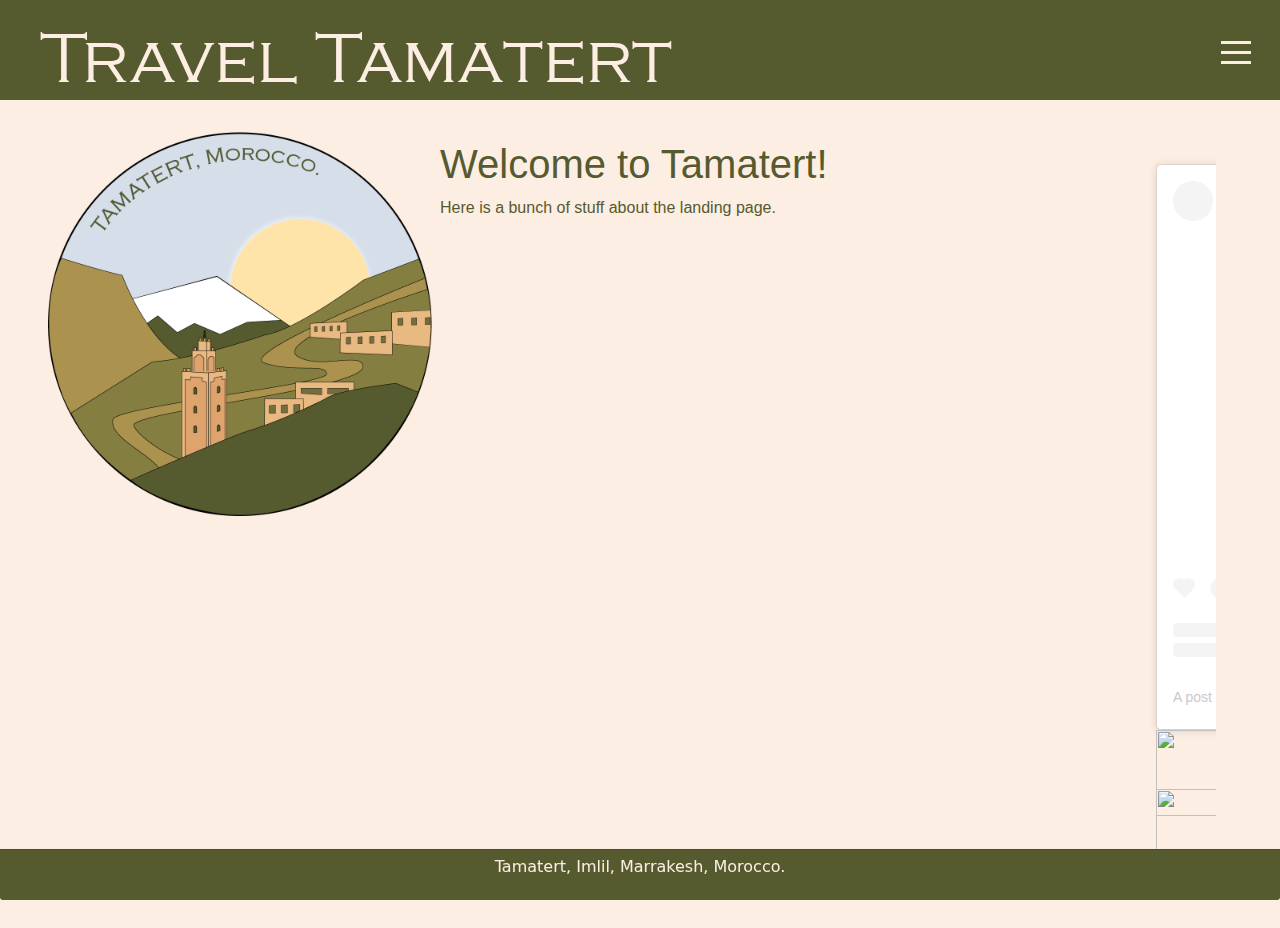
==== about.html @ f1020bda "Created outline of site" ====
<!doctype html>

<html lang="en">
    <head>
      <meta charset="utf-8">
      <meta name="viewport" content="width=device-width, initial-scale=1, shrink-to-fit=no">
      <meta name="description" content="Rural Tourism : Rabat, Morocco : D22">
      <meta name="author" content="Gabrielle Acquista">
      <title>Travel Tamatert</title>

      <link rel="stylesheet" href="bootstrap-5.1.3-dist/css/bootstrap.min.css"/>
      <script src="https://code.jquery.com/jquery-3.1.0.min.js"></script>
      <script src="bootstrap-5.1.3-dist/js/bootstrap.min.js"></script>
      <link href="css/style.css" rel="stylesheet">
      <link href="css/about.css" rel="stylesheet">
      <link href="css/sidebar.css" rel="stylesheet">

    </head>
    <main>
      <div id="mainwrapper">
        <nav id="rightmenu" class="navbar-brand">
          <div class="innertube">
            <h3>MENU</h3>
            <ul>
              <li><a class="side-bar-link" href="index.html">Home</a></li>
              <li><a class="side-bar-link" href="auberges.html">The Auberges</a> </li>
              <li><a class="side-bar-link" href="about.html">About Tamatert</a></li>
              <li><a class="side-bar-link" href="location.html">Location</a></li>
            </ul>
          </div>
        </nav>
        <header id="header">
          <div class="innertube">
            <div class="nav">
              <h1>Travel Tamatert</h1>
              <button class="navbar-toggler first-button" type="button" aria-label="Toggle navigation">
                <div class="animated-icon1"><span></span><span></span><span></span></div>
              </button>                
              </div>
            </div>
          </div>
        </header>

        <div id="contentwrapper">
          <div id="content">
            <div class="innertube main-logo-section">
                <div class="logo-image">
                  <img src="imgs/3-4.png" alt="Tamatert, Morocco. Logo">
                </div>
                <div class="side-logo">
                  <h1 id="side-logo-header">Welcome to Tamatert!</h1>
                  <p> Here is a bunch of stuff about the landing page.</p>
                </div>
            </div>

            <div class="innertube">
                <div id="content">
                  <div class="gallery">
                    <div class="gallery-item" tabindex="0">
                      <blockquote class="instagram-media" data-instgrm-permalink="https://www.instagram.com/p/CGAbSX7p2eL/?utm_source=ig_embed&amp;utm_campaign=loading" data-instgrm-version="14" style=" background:#FFF; border:0; border-radius:3px; box-shadow:0 0 1px 0 rgba(0,0,0,0.5),0 1px 10px 0 rgba(0,0,0,0.15); margin: 1px; max-width:540px; min-width:326px; padding:0; width:99.375%; width:-webkit-calc(100% - 2px); width:calc(100% - 2px);"><div style="padding:16px;"> 
                        <a href="https://www.instagram.com/p/CGAbSX7p2eL/?utm_source=ig_embed&amp;utm_campaign=loading" style=" background:#FFFFFF; line-height:0; padding:0 0; text-align:center; text-decoration:none; width:100%;" target="_blank"> <div style=" display: flex; flex-direction: row; align-items: center;"> 
                          <div style="background-color: #F4F4F4; border-radius: 50%; flex-grow: 0; height: 40px; margin-right: 14px; width: 40px;">
                          </div> 
                          <div style="display: flex; flex-direction: column; flex-grow: 1; justify-content: center;"> 
                            <div style=" background-color: #F4F4F4; border-radius: 4px; flex-grow: 0; height: 14px; margin-bottom: 6px; width: 100px;"></div> 
                            <div style=" background-color: #F4F4F4; border-radius: 4px; flex-grow: 0; height: 14px; width: 60px;"></div></div></div><div style="padding: 19% 0;"></div> 
                            <div style="display:block; height:50px; margin:0 auto 12px; width:50px;"><svg width="50px" height="50px" viewBox="0 0 60 60" version="1.1" xmlns="https://www.w3.org/2000/svg" xmlns:xlink="https://www.w3.org/1999/xlink">
                              <g stroke="none" stroke-width="1" fill="none" fill-rule="evenodd"><g transform="translate(-511.000000, -20.000000)" fill="#000000">
                                <g><path d="M556.869,30.41 C554.814,30.41 553.148,32.076 553.148,34.131 C553.148,36.186 554.814,37.852 556.869,37.852 C558.924,37.852 560.59,36.186 560.59,34.131 C560.59,32.076 558.924,30.41 556.869,30.41 M541,60.657 C535.114,60.657 530.342,55.887 530.342,50 C530.342,44.114 535.114,39.342 541,39.342 C546.887,39.342 551.658,44.114 551.658,50 C551.658,55.887 546.887,60.657 541,60.657 M541,33.886 C532.1,33.886 524.886,41.1 524.886,50 C524.886,58.899 532.1,66.113 541,66.113 C549.9,66.113 557.115,58.899 557.115,50 C557.115,41.1 549.9,33.886 541,33.886 M565.378,62.101 C565.244,65.022 564.756,66.606 564.346,67.663 C563.803,69.06 563.154,70.057 562.106,71.106 C561.058,72.155 560.06,72.803 558.662,73.347 C557.607,73.757 556.021,74.244 553.102,74.378 C549.944,74.521 548.997,74.552 541,74.552 C533.003,74.552 532.056,74.521 528.898,74.378 C525.979,74.244 524.393,73.757 523.338,73.347 C521.94,72.803 520.942,72.155 519.894,71.106 C518.846,70.057 518.197,69.06 517.654,67.663 C517.244,66.606 516.755,65.022 516.623,62.101 C516.479,58.943 516.448,57.996 516.448,50 C516.448,42.003 516.479,41.056 516.623,37.899 C516.755,34.978 517.244,33.391 517.654,32.338 C518.197,30.938 518.846,29.942 519.894,28.894 C520.942,27.846 521.94,27.196 523.338,26.654 C524.393,26.244 525.979,25.756 528.898,25.623 C532.057,25.479 533.004,25.448 541,25.448 C548.997,25.448 549.943,25.479 553.102,25.623 C556.021,25.756 557.607,26.244 558.662,26.654 C560.06,27.196 561.058,27.846 562.106,28.894 C563.154,29.942 563.803,30.938 564.346,32.338 C564.756,33.391 565.244,34.978 565.378,37.899 C565.522,41.056 565.552,42.003 565.552,50 C565.552,57.996 565.522,58.943 565.378,62.101 M570.82,37.631 C570.674,34.438 570.167,32.258 569.425,30.349 C568.659,28.377 567.633,26.702 565.965,25.035 C564.297,23.368 562.623,22.342 560.652,21.575 C558.743,20.834 556.562,20.326 553.369,20.18 C550.169,20.033 549.148,20 541,20 C532.853,20 531.831,20.033 528.631,20.18 C525.438,20.326 523.257,20.834 521.349,21.575 C519.376,22.342 517.703,23.368 516.035,25.035 C514.368,26.702 513.342,28.377 512.574,30.349 C511.834,32.258 511.326,34.438 511.181,37.631 C511.035,40.831 511,41.851 511,50 C511,58.147 511.035,59.17 511.181,62.369 C511.326,65.562 511.834,67.743 512.574,69.651 C513.342,71.625 514.368,73.296 516.035,74.965 C517.703,76.634 519.376,77.658 521.349,78.425 C523.257,79.167 525.438,79.673 528.631,79.82 C531.831,79.965 532.853,80.001 541,80.001 C549.148,80.001 550.169,79.965 553.369,79.82 C556.562,79.673 558.743,79.167 560.652,78.425 C562.623,77.658 564.297,76.634 565.965,74.965 C567.633,73.296 568.659,71.625 569.425,69.651 C570.167,67.743 570.674,65.562 570.82,62.369 C570.966,59.17 571,58.147 571,50 C571,41.851 570.966,40.831 570.82,37.631"></path></g></g></g></svg></div><div style="padding-top: 8px;"> <div style=" color:#3897f0; font-family:Arial,sans-serif; font-size:14px; font-style:normal; font-weight:550; line-height:18px;">View this post on Instagram</div></div><div style="padding: 12.5% 0;"></div> <div style="display: flex; flex-direction: row; margin-bottom: 14px; align-items: center;"><div> <div style="background-color: #F4F4F4; border-radius: 50%; height: 12.5px; width: 12.5px; transform: translateX(0px) translateY(7px);"></div> <div style="background-color: #F4F4F4; height: 12.5px; transform: rotate(-45deg) translateX(3px) translateY(1px); width: 12.5px; flex-grow: 0; margin-right: 14px; margin-left: 2px;"></div> <div style="background-color: #F4F4F4; border-radius: 50%; height: 12.5px; width: 12.5px; transform: translateX(9px) translateY(-18px);"></div></div><div style="margin-left: 8px;"> <div style=" background-color: #F4F4F4; border-radius: 50%; flex-grow: 0; height: 20px; width: 20px;"></div> <div style=" width: 0; height: 0; border-top: 2px solid transparent; border-left: 6px solid #f4f4f4; border-bottom: 2px solid transparent; transform: translateX(16px) translateY(-4px) rotate(30deg)"></div></div><div style="margin-left: auto;"> <div style=" width: 0px; border-top: 8px solid #F4F4F4; border-right: 8px solid transparent; transform: translateY(16px);"></div> <div style=" background-color: #F4F4F4; flex-grow: 0; height: 12px; width: 16px; transform: translateY(-4px);"></div> <div style=" width: 0; height: 0; border-top: 8px solid #F4F4F4; border-left: 8px solid transparent; transform: translateY(-4px) translateX(8px);"></div></div></div> <div style="display: flex; flex-direction: column; flex-grow: 1; justify-content: center; margin-bottom: 24px;"> 
                                  <div style=" background-color: #F4F4F4; border-radius: 4px; flex-grow: 0; height: 14px; margin-bottom: 6px; width: 224px;"></div> 
                                  <div style=" background-color: #F4F4F4; border-radius: 4px; flex-grow: 0; height: 14px; width: 144px;"></div></div></a>
                                  <p style=" color:#c9c8cd; font-family:Arial,sans-serif; font-size:14px; line-height:17px; margin-bottom:0; margin-top:8px; overflow:hidden; padding:8px 0 7px; text-align:center; text-overflow:ellipsis; white-space:nowrap;">
                                    <a href="https://www.instagram.com/p/CGAbSX7p2eL/?utm_source=ig_embed&amp;utm_campaign=loading" style=" color:#c9c8cd; font-family:Arial,sans-serif; font-size:14px; font-style:normal; font-weight:normal; line-height:17px; text-decoration:none;" target="_blank">A post shared by Meditation with Rachel Bonkink (@rachelbonkink)</a></p></div>
                        </blockquote> 
                        <script async src="//www.instagram.com/embed.js"></script>
              
                        <img src="https://images.unsplash.com/photo-1426604966848-d7adac402bff?w=250&h=250&fit=crop" class="gallery-image" alt="">
              
                        <div class="gallery-item-type">
                
                          <span class="visually-hidden">Gallery</span><i class="fas fa-clone" aria-hidden="true"></i>
                
                        </div>
              
                        <div class="gallery-item-info">
                          <ul>
                            <li class="gallery-item-likes"><span class="visually-hidden">Likes:</span><i class="fas fa-heart" aria-hidden="true"></i> 42</li>
                            <li class="gallery-item-comments"><span class="visually-hidden">Comments:</span><i class="fas fa-comment" aria-hidden="true"></i> 1</li>
                          </ul>
                        </div>
              
                    </div>
                    <div class="gallery-item" tabindex="0">
    
                      <!-- <blockquote class="instagram-media" data-instgrm-permalink="https://www.instagram.com/p/CSAbs4HIetr/?utm_source=ig_embed&amp;utm_campaign=loading" data-instgrm-version="14" style=" background:#FFF; border:0; border-radius:3px; box-shadow:0 0 1px 0 rgba(0,0,0,0.5),0 1px 10px 0 rgba(0,0,0,0.15); margin: 1px; max-width:540px; min-width:326px; padding:0; width:99.375%; width:-webkit-calc(100% - 2px); width:calc(100% - 2px);"><div style="padding:16px;"> <a href="https://www.instagram.com/p/CSAbs4HIetr/?utm_source=ig_embed&amp;utm_campaign=loading" style=" background:#FFFFFF; line-height:0; padding:0 0; text-align:center; text-decoration:none; width:100%;" target="_blank"> <div style=" display: flex; flex-direction: row; align-items: center;"> <div style="background-color: #F4F4F4; border-radius: 50%; flex-grow: 0; height: 40px; margin-right: 14px; width: 40px;"></div> <div style="display: flex; flex-direction: column; flex-grow: 1; justify-content: center;"> <div style=" background-color: #F4F4F4; border-radius: 4px; flex-grow: 0; height: 14px; margin-bottom: 6px; width: 100px;"></div> <div style=" background-color: #F4F4F4; border-radius: 4px; flex-grow: 0; height: 14px; width: 60px;"></div></div></div><div style="padding: 19% 0;"></div> <div style="display:block; height:50px; margin:0 auto 12px; width:50px;"><svg width="50px" height="50px" viewBox="0 0 60 60" version="1.1" xmlns="https://www.w3.org/2000/svg" xmlns:xlink="https://www.w3.org/1999/xlink"><g stroke="none" stroke-width="1" fill="none" fill-rule="evenodd"><g transform="translate(-511.000000, -20.000000)" fill="#000000"><g><path d="M556.869,30.41 C554.814,30.41 553.148,32.076 553.148,34.131 C553.148,36.186 554.814,37.852 556.869,37.852 C558.924,37.852 560.59,36.186 560.59,34.131 C560.59,32.076 558.924,30.41 556.869,30.41 M541,60.657 C535.114,60.657 530.342,55.887 530.342,50 C530.342,44.114 535.114,39.342 541,39.342 C546.887,39.342 551.658,44.114 551.658,50 C551.658,55.887 546.887,60.657 541,60.657 M541,33.886 C532.1,33.886 524.886,41.1 524.886,50 C524.886,58.899 532.1,66.113 541,66.113 C549.9,66.113 557.115,58.899 557.115,50 C557.115,41.1 549.9,33.886 541,33.886 M565.378,62.101 C565.244,65.022 564.756,66.606 564.346,67.663 C563.803,69.06 563.154,70.057 562.106,71.106 C561.058,72.155 560.06,72.803 558.662,73.347 C557.607,73.757 556.021,74.244 553.102,74.378 C549.944,74.521 548.997,74.552 541,74.552 C533.003,74.552 532.056,74.521 528.898,74.378 C525.979,74.244 524.393,73.757 523.338,73.347 C521.94,72.803 520.942,72.155 519.894,71.106 C518.846,70.057 518.197,69.06 517.654,67.663 C517.244,66.606 516.755,65.022 516.623,62.101 C516.479,58.943 516.448,57.996 516.448,50 C516.448,42.003 516.479,41.056 516.623,37.899 C516.755,34.978 517.244,33.391 517.654,32.338 C518.197,30.938 518.846,29.942 519.894,28.894 C520.942,27.846 521.94,27.196 523.338,26.654 C524.393,26.244 525.979,25.756 528.898,25.623 C532.057,25.479 533.004,25.448 541,25.448 C548.997,25.448 549.943,25.479 553.102,25.623 C556.021,25.756 557.607,26.244 558.662,26.654 C560.06,27.196 561.058,27.846 562.106,28.894 C563.154,29.942 563.803,30.938 564.346,32.338 C564.756,33.391 565.244,34.978 565.378,37.899 C565.522,41.056 565.552,42.003 565.552,50 C565.552,57.996 565.522,58.943 565.378,62.101 M570.82,37.631 C570.674,34.438 570.167,32.258 569.425,30.349 C568.659,28.377 567.633,26.702 565.965,25.035 C564.297,23.368 562.623,22.342 560.652,21.575 C558.743,20.834 556.562,20.326 553.369,20.18 C550.169,20.033 549.148,20 541,20 C532.853,20 531.831,20.033 528.631,20.18 C525.438,20.326 523.257,20.834 521.349,21.575 C519.376,22.342 517.703,23.368 516.035,25.035 C514.368,26.702 513.342,28.377 512.574,30.349 C511.834,32.258 511.326,34.438 511.181,37.631 C511.035,40.831 511,41.851 511,50 C511,58.147 511.035,59.17 511.181,62.369 C511.326,65.562 511.834,67.743 512.574,69.651 C513.342,71.625 514.368,73.296 516.035,74.965 C517.703,76.634 519.376,77.658 521.349,78.425 C523.257,79.167 525.438,79.673 528.631,79.82 C531.831,79.965 532.853,80.001 541,80.001 C549.148,80.001 550.169,79.965 553.369,79.82 C556.562,79.673 558.743,79.167 560.652,78.425 C562.623,77.658 564.297,76.634 565.965,74.965 C567.633,73.296 568.659,71.625 569.425,69.651 C570.167,67.743 570.674,65.562 570.82,62.369 C570.966,59.17 571,58.147 571,50 C571,41.851 570.966,40.831 570.82,37.631"></path></g></g></g></svg></div><div style="padding-top: 8px;"> <div style=" color:#3897f0; font-family:Arial,sans-serif; font-size:14px; font-style:normal; font-weight:550; line-height:18px;">View this post on Instagram</div></div><div style="padding: 12.5% 0;"></div> <div style="display: flex; flex-direction: row; margin-bottom: 14px; align-items: center;"><div> <div style="background-color: #F4F4F4; border-radius: 50%; height: 12.5px; width: 12.5px; transform: translateX(0px) translateY(7px);"></div> <div style="background-color: #F4F4F4; height: 12.5px; transform: rotate(-45deg) translateX(3px) translateY(1px); width: 12.5px; flex-grow: 0; margin-right: 14px; margin-left: 2px;"></div> <div style="background-color: #F4F4F4; border-radius: 50%; height: 12.5px; width: 12.5px; transform: translateX(9px) translateY(-18px);"></div></div><div style="margin-left: 8px;"> <div style=" background-color: #F4F4F4; border-radius: 50%; flex-grow: 0; height: 20px; width: 20px;"></div> <div style=" width: 0; height: 0; border-top: 2px solid transparent; border-left: 6px solid #f4f4f4; border-bottom: 2px solid transparent; transform: translateX(16px) translateY(-4px) rotate(30deg)"></div></div><div style="margin-left: auto;"> <div style=" width: 0px; border-top: 8px solid #F4F4F4; border-right: 8px solid transparent; transform: translateY(16px);"></div> <div style=" background-color: #F4F4F4; flex-grow: 0; height: 12px; width: 16px; transform: translateY(-4px);"></div> <div style=" width: 0; height: 0; border-top: 8px solid #F4F4F4; border-left: 8px solid transparent; transform: translateY(-4px) translateX(8px);"></div></div></div> <div style="display: flex; flex-direction: column; flex-grow: 1; justify-content: center; margin-bottom: 24px;"> <div style=" background-color: #F4F4F4; border-radius: 4px; flex-grow: 0; height: 14px; margin-bottom: 6px; width: 224px;"></div> <div style=" background-color: #F4F4F4; border-radius: 4px; flex-grow: 0; height: 14px; width: 144px;"></div></div></a><p style=" color:#c9c8cd; font-family:Arial,sans-serif; font-size:14px; line-height:17px; margin-bottom:0; margin-top:8px; overflow:hidden; padding:8px 0 7px; text-align:center; text-overflow:ellipsis; white-space:nowrap;"><a href="https://www.instagram.com/p/CSAbs4HIetr/?utm_source=ig_embed&amp;utm_campaign=loading" style=" color:#c9c8cd; font-family:Arial,sans-serif; font-size:14px; font-style:normal; font-weight:normal; line-height:17px; text-decoration:none;" target="_blank">A post shared by Hamza M&#39;saaf (@hamza.msaaf.9)</a></p></div></blockquote> <script async src="//www.instagram.com/embed.js"></script> -->     
                      <img src="https://images.unsplash.com/photo-1502630859934-b3b41d18206c?w=250&h=250&fit=crop" class="gallery-image" alt="">
                      <div class="gallery-item-type">
                        <span class="visually-hidden">Video</span><i class="fas fa-video" aria-hidden="true"></i>
                      </div>
              
                      <div class="gallery-item-info">
                        <ul>
                          <li class="gallery-item-likes"><span class="visually-hidden">Likes:</span><i class="fas fa-heart" aria-hidden="true"></i> 38</li>
                          <li class="gallery-item-comments"><span class="visually-hidden">Comments:</span><i class="fas fa-comment" aria-hidden="true"></i> 0</li>
                        </ul>
              
                      </div> 
              
                    </div>
                  </div>
                  <!--close gallery -->
                </div>
                <!-- close content -->
              </div>
              <!-- close innertube -->
            </div>
          <!-- close content -->
        </div> 
        <!-- close contentwrapper -->
        
        <footer id="footer" class="card-footer">
          <div class="innertube">
            <p> Tamatert, Imlil, Marrakesh, Morocco.</p>
          </div>
        </footer>

      </div>
      <!-- close mainwrapper -->
  </main>

    <script type="text/javascript" src="script.js"></script>
</html>
---- css/style.css ----
body {
    margin:0;
    padding:0;
    line-height: 1.5em;
    background-color: #FDEEE3;
}

@font-face {
    font-family: Copperplate;
    src: url(CopperplateGothicLight.ttf);
}

#header {
    background: #565A2F;
    height: 100px;
    width: 100%;
    top: 0;
    clear: both;
    overflow: visible;
    position: fixed;
}

#header h1 {
    color: #FDEEE3;
    font-family: Copperplate;
    margin: 0;
    text-align: center;
    margin-left:24px;
    padding-top: 16px;
    font-size: 8ex;
}

#header h2 {
    color: #FDEEE3;
    font-size: smaller;
    margin: 0;
    padding-top: 15px;
    padding-left: 15px;
}

.nav {
    justify-content: space-between;
}

#mainwrapper {
    overflow: hidden;
}

#contentwrapper{
    float: left;
    margin-right: -250px;
    margin-top: 100px;
    width: 100%;
    height: 100%;
    scroll-behavior: smooth;
    font-family: Helvetica, sans-serif;
}

#content {
    margin-right: 0px; /* Width of '#rightmenu' and '#leftmenu' combined. */
    padding: 24px;
    max-height:max-content;
    bottom: 0;
    top: 0; 

}

#footer{ 
    clear: left;
    width: 100%;
    background: #565A2F;
    text-align: center;
    bottom: 0;
    position: fixed;
    padding: 5px 0;
}

#footer p {
    color: #FDEEE3;
}

.innertube{
    margin: 16px; /* Padding for content */
    margin-top: 0;
}

p {
    color: #565A2F;
}
---- css/about.css ----
img {
    display: block;
}

.btn {
    display: inline-block;
    font: inherit;
    background: none;
    border: none;
    color: inherit;
    padding: 0;
    cursor: pointer;
}

.btn:focus {
    outline: 0.5rem auto #4d90fe;
}

.visually-hidden {
    position: absolute !important;
    height: 1px;
    width: 1px;
    overflow: hidden;
    clip: rect(1px, 1px, 1px, 1px);
}

.logo-image img {
    float: left;
    height: 400px;
    width: 400px;
    justify-content: center;
    align-items: center;

    display: flex;
}

.side-logo {
    display: flex;
    flex-direction: column;
    float: left;
    width: 700px;
    padding-top: 16px;
    color: #565A2F;

}

.profile-user-settings,
.profile-stats,
.profile-bio {
    float: left;
    width: calc(66.666% - 2rem);
}

.profile-user-settings {
    margin-top: 1.1rem;
}

.profile-user-name {
    display: inline-block;
    font-size: 3.2rem;
    font-weight: 300;
}

.profile-edit-btn {
    font-size: 1.4rem;
    line-height: 1.8;
    border: 0.1rem solid #dbdbdb;
    border-radius: 0.3rem;
    padding: 0 2.4rem;
    margin-left: 2rem;
}

.profile-settings-btn {
    font-size: 2rem;
    margin-left: 1rem;
}

.profile-stats {
    margin-top: 2.3rem;
}

.profile-stats li {
    display: inline-block;
    font-size: 1.6rem;
    line-height: 1.5;
    margin-right: 4rem;
    cursor: pointer;
}

.profile-stats li:last-of-type {
    margin-right: 0;
}

.profile-bio {
    font-size: 1.6rem;
    font-weight: 400;
    line-height: 1.5;
    margin-top: 2.3rem;
}

.profile-real-name,
.profile-stat-count,
.profile-edit-btn {
    font-weight: 600;
}
.gallery {
    display: flex;
    overflow:auto;
    flex-wrap: wrap;
    margin: -1rem -1rem;
    padding-bottom: 3rem;
}

.gallery-item {
    position: relative;
    flex: 1 0 22rem;
    margin: 1rem;
    color: #fff;
    cursor: pointer;
}

.gallery-item:hover .gallery-item-info,
.gallery-item:focus .gallery-item-info {
    display: flex;
    justify-content: center;
    align-items: center;
    position: absolute;
    top: 0;
    width: 100%;
    height: 100%;
    background-color: rgba(0, 0, 0, 0.3);
}

.gallery-item-info {
    display: none;
}

.gallery-item-info li {
    display: inline-block;
    font-size: 1.7rem;
    font-weight: 600;
}

.gallery-item-likes {
    margin-right: 2.2rem;
}

.gallery-item-type {
    position: absolute;
    top: 1rem;
    right: 1rem;
    font-size: 2.5rem;
    text-shadow: 0.2rem 0.2rem 0.2rem rgba(0, 0, 0, 0.1);
}

.fa-clone,
.fa-comment {
    transform: rotateY(180deg);
}

.gallery-image {
    width: 100%;
    height: 100%;
    object-fit: cover;
}
---- css/sidebar.css ----
@font-face {
    font-family: Copperplate;
    src: url(CopperplateGothicLight.ttf);
}

.animated-icon1 {
    margin-right:24px;
    width: 30px;
    height: 20px;
    position: relative;
    margin: 0px;
    border: 0;
    -webkit-transform: rotate(0deg);
    -moz-transform: rotate(0deg);
    -o-transform: rotate(0deg);
    transform: rotate(0deg);
    -webkit-transition: .5s ease-in-out;
    -moz-transition: .5s ease-in-out;
    -o-transition: .5s ease-in-out;
    transition: .5s ease-in-out;
    cursor: pointer;
  }
  .navbar-toggler:focus,
.navbar-toggler:active,
.navbar-toggler-icon:focus {
    outline: none;
    box-shadow: none;
}
  .animated-icon1 span{
    display: block;
    position: absolute;
    height: 3px;
    width: 100%;
    left: 0;
    -webkit-transform: rotate(0deg);
    -moz-transform: rotate(0deg);
    -o-transform: rotate(0deg);
    transform: rotate(0deg);
    -webkit-transition: .25s ease-in-out;
    -moz-transition: .25s ease-in-out;
    -o-transition: .25s ease-in-out;
    transition: .25s ease-in-out;
  }
  
  .animated-icon1 span {
    background: #FDEEE3;

  }
  
  .animated-icon1 span:nth-child(1) {
   top: 0px;
  }
  
  .animated-icon1 span:nth-child(2) {
    top: 10px;
  }
  
  .animated-icon1 span:nth-child(3) {
    top: 20px;
  }
  
  .animated-icon1.open span:nth-child(1) {
    top: 11px;
    -webkit-transform: rotate(135deg);
    -moz-transform: rotate(135deg);
    -o-transform: rotate(135deg);
    transform: rotate(135deg);
  }
  
  .animated-icon1.open span:nth-child(2) {
    opacity: 0;
    left: -60px;
  }
  
  .animated-icon1.open span:nth-child(3) {
    top: 11px;
    -webkit-transform: rotate(-135deg);
    -moz-transform: rotate(-135deg);
    -o-transform: rotate(-135deg);
    transform: rotate(-135deg);
  }

  h3 {
    color: #FDEEE3;
    font-family: Copperplate;
  }

#rightmenu {
    position: fixed;
    display: flex;
    align-content: flex-start;
    justify-content: flex-start;
    float: right;
    right: -250px;
    margin-right: 0;
    width: 250px;
    height: 100%;
    padding-top: 170px;
    bottom:50px;
    background: #8F8649;
}

nav ul {
    list-style-type: none;
    margin: 0;
    padding: 0;
}

.side-bar-link {
    color: #FDEEE3;
    text-decoration: none;
    padding-left:3%;
    display: block;
    padding: 0.5rem 1rem;
    transition: font-size .15s ease-in-out, color .15s ease-in-out,background-color .15s ease-in-out,border-color .15s ease-in-out;
}
.side-bar-link:hover{
    color: #F8BF92;
    font-size: larger;
}
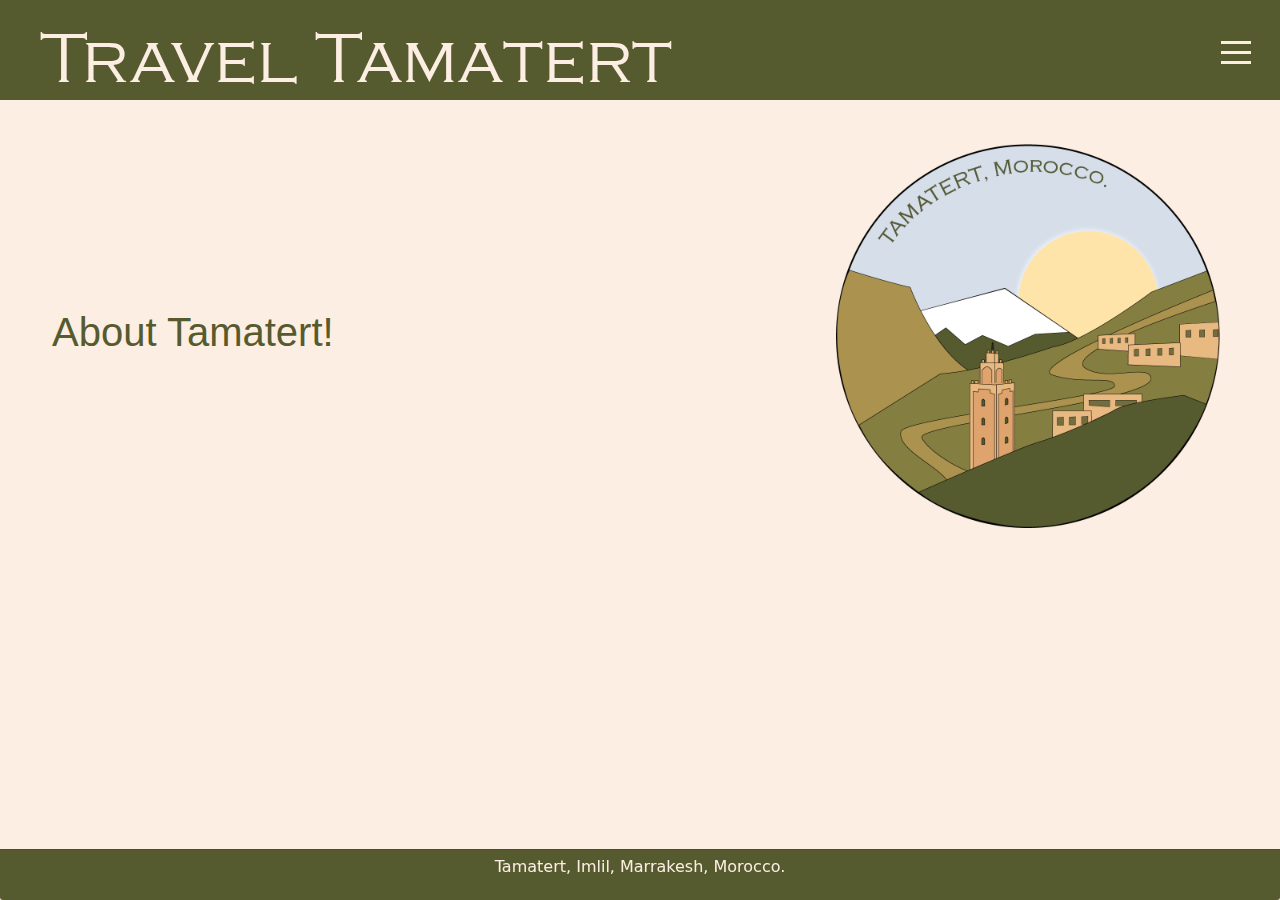
==== commit de804cb3: "fix pages" ====
--- a/about.html
+++ b/about.html
@@ -12,7 +12,7 @@
       <script src="https://code.jquery.com/jquery-3.1.0.min.js"></script>
       <script src="bootstrap-5.1.3-dist/js/bootstrap.min.js"></script>
       <link href="css/style.css" rel="stylesheet">
-      <link href="css/about.css" rel="stylesheet">
+      <link href="css/content-formatting.css" rel="stylesheet">
       <link href="css/sidebar.css" rel="stylesheet">
 
     </head>
@@ -44,69 +44,19 @@
         <div id="contentwrapper">
           <div id="content">
             <div class="innertube main-logo-section">
+              <div class="side-logo">
+                <h1 id="side-logo-header">About Tamatert!</h1>
+                <p></p>
+              </div>
                 <div class="logo-image">
                   <img src="imgs/3-4.png" alt="Tamatert, Morocco. Logo">
-                </div>
-                <div class="side-logo">
-                  <h1 id="side-logo-header">Welcome to Tamatert!</h1>
-                  <p> Here is a bunch of stuff about the landing page.</p>
                 </div>
             </div>
 
             <div class="innertube">
                 <div id="content">
                   <div class="gallery">
-                    <div class="gallery-item" tabindex="0">
-                      <blockquote class="instagram-media" data-instgrm-permalink="https://www.instagram.com/p/CGAbSX7p2eL/?utm_source=ig_embed&amp;utm_campaign=loading" data-instgrm-version="14" style=" background:#FFF; border:0; border-radius:3px; box-shadow:0 0 1px 0 rgba(0,0,0,0.5),0 1px 10px 0 rgba(0,0,0,0.15); margin: 1px; max-width:540px; min-width:326px; padding:0; width:99.375%; width:-webkit-calc(100% - 2px); width:calc(100% - 2px);"><div style="padding:16px;"> 
-                        <a href="https://www.instagram.com/p/CGAbSX7p2eL/?utm_source=ig_embed&amp;utm_campaign=loading" style=" background:#FFFFFF; line-height:0; padding:0 0; text-align:center; text-decoration:none; width:100%;" target="_blank"> <div style=" display: flex; flex-direction: row; align-items: center;"> 
-                          <div style="background-color: #F4F4F4; border-radius: 50%; flex-grow: 0; height: 40px; margin-right: 14px; width: 40px;">
-                          </div> 
-                          <div style="display: flex; flex-direction: column; flex-grow: 1; justify-content: center;"> 
-                            <div style=" background-color: #F4F4F4; border-radius: 4px; flex-grow: 0; height: 14px; margin-bottom: 6px; width: 100px;"></div> 
-                            <div style=" background-color: #F4F4F4; border-radius: 4px; flex-grow: 0; height: 14px; width: 60px;"></div></div></div><div style="padding: 19% 0;"></div> 
-                            <div style="display:block; height:50px; margin:0 auto 12px; width:50px;"><svg width="50px" height="50px" viewBox="0 0 60 60" version="1.1" xmlns="https://www.w3.org/2000/svg" xmlns:xlink="https://www.w3.org/1999/xlink">
-                              <g stroke="none" stroke-width="1" fill="none" fill-rule="evenodd"><g transform="translate(-511.000000, -20.000000)" fill="#000000">
-                                <g><path d="M556.869,30.41 C554.814,30.41 553.148,32.076 553.148,34.131 C553.148,36.186 554.814,37.852 556.869,37.852 C558.924,37.852 560.59,36.186 560.59,34.131 C560.59,32.076 558.924,30.41 556.869,30.41 M541,60.657 C535.114,60.657 530.342,55.887 530.342,50 C530.342,44.114 535.114,39.342 541,39.342 C546.887,39.342 551.658,44.114 551.658,50 C551.658,55.887 546.887,60.657 541,60.657 M541,33.886 C532.1,33.886 524.886,41.1 524.886,50 C524.886,58.899 532.1,66.113 541,66.113 C549.9,66.113 557.115,58.899 557.115,50 C557.115,41.1 549.9,33.886 541,33.886 M565.378,62.101 C565.244,65.022 564.756,66.606 564.346,67.663 C563.803,69.06 563.154,70.057 562.106,71.106 C561.058,72.155 560.06,72.803 558.662,73.347 C557.607,73.757 556.021,74.244 553.102,74.378 C549.944,74.521 548.997,74.552 541,74.552 C533.003,74.552 532.056,74.521 528.898,74.378 C525.979,74.244 524.393,73.757 523.338,73.347 C521.94,72.803 520.942,72.155 519.894,71.106 C518.846,70.057 518.197,69.06 517.654,67.663 C517.244,66.606 516.755,65.022 516.623,62.101 C516.479,58.943 516.448,57.996 516.448,50 C516.448,42.003 516.479,41.056 516.623,37.899 C516.755,34.978 517.244,33.391 517.654,32.338 C518.197,30.938 518.846,29.942 519.894,28.894 C520.942,27.846 521.94,27.196 523.338,26.654 C524.393,26.244 525.979,25.756 528.898,25.623 C532.057,25.479 533.004,25.448 541,25.448 C548.997,25.448 549.943,25.479 553.102,25.623 C556.021,25.756 557.607,26.244 558.662,26.654 C560.06,27.196 561.058,27.846 562.106,28.894 C563.154,29.942 563.803,30.938 564.346,32.338 C564.756,33.391 565.244,34.978 565.378,37.899 C565.522,41.056 565.552,42.003 565.552,50 C565.552,57.996 565.522,58.943 565.378,62.101 M570.82,37.631 C570.674,34.438 570.167,32.258 569.425,30.349 C568.659,28.377 567.633,26.702 565.965,25.035 C564.297,23.368 562.623,22.342 560.652,21.575 C558.743,20.834 556.562,20.326 553.369,20.18 C550.169,20.033 549.148,20 541,20 C532.853,20 531.831,20.033 528.631,20.18 C525.438,20.326 523.257,20.834 521.349,21.575 C519.376,22.342 517.703,23.368 516.035,25.035 C514.368,26.702 513.342,28.377 512.574,30.349 C511.834,32.258 511.326,34.438 511.181,37.631 C511.035,40.831 511,41.851 511,50 C511,58.147 511.035,59.17 511.181,62.369 C511.326,65.562 511.834,67.743 512.574,69.651 C513.342,71.625 514.368,73.296 516.035,74.965 C517.703,76.634 519.376,77.658 521.349,78.425 C523.257,79.167 525.438,79.673 528.631,79.82 C531.831,79.965 532.853,80.001 541,80.001 C549.148,80.001 550.169,79.965 553.369,79.82 C556.562,79.673 558.743,79.167 560.652,78.425 C562.623,77.658 564.297,76.634 565.965,74.965 C567.633,73.296 568.659,71.625 569.425,69.651 C570.167,67.743 570.674,65.562 570.82,62.369 C570.966,59.17 571,58.147 571,50 C571,41.851 570.966,40.831 570.82,37.631"></path></g></g></g></svg></div><div style="padding-top: 8px;"> <div style=" color:#3897f0; font-family:Arial,sans-serif; font-size:14px; font-style:normal; font-weight:550; line-height:18px;">View this post on Instagram</div></div><div style="padding: 12.5% 0;"></div> <div style="display: flex; flex-direction: row; margin-bottom: 14px; align-items: center;"><div> <div style="background-color: #F4F4F4; border-radius: 50%; height: 12.5px; width: 12.5px; transform: translateX(0px) translateY(7px);"></div> <div style="background-color: #F4F4F4; height: 12.5px; transform: rotate(-45deg) translateX(3px) translateY(1px); width: 12.5px; flex-grow: 0; margin-right: 14px; margin-left: 2px;"></div> <div style="background-color: #F4F4F4; border-radius: 50%; height: 12.5px; width: 12.5px; transform: translateX(9px) translateY(-18px);"></div></div><div style="margin-left: 8px;"> <div style=" background-color: #F4F4F4; border-radius: 50%; flex-grow: 0; height: 20px; width: 20px;"></div> <div style=" width: 0; height: 0; border-top: 2px solid transparent; border-left: 6px solid #f4f4f4; border-bottom: 2px solid transparent; transform: translateX(16px) translateY(-4px) rotate(30deg)"></div></div><div style="margin-left: auto;"> <div style=" width: 0px; border-top: 8px solid #F4F4F4; border-right: 8px solid transparent; transform: translateY(16px);"></div> <div style=" background-color: #F4F4F4; flex-grow: 0; height: 12px; width: 16px; transform: translateY(-4px);"></div> <div style=" width: 0; height: 0; border-top: 8px solid #F4F4F4; border-left: 8px solid transparent; transform: translateY(-4px) translateX(8px);"></div></div></div> <div style="display: flex; flex-direction: column; flex-grow: 1; justify-content: center; margin-bottom: 24px;"> 
-                                  <div style=" background-color: #F4F4F4; border-radius: 4px; flex-grow: 0; height: 14px; margin-bottom: 6px; width: 224px;"></div> 
-                                  <div style=" background-color: #F4F4F4; border-radius: 4px; flex-grow: 0; height: 14px; width: 144px;"></div></div></a>
-                                  <p style=" color:#c9c8cd; font-family:Arial,sans-serif; font-size:14px; line-height:17px; margin-bottom:0; margin-top:8px; overflow:hidden; padding:8px 0 7px; text-align:center; text-overflow:ellipsis; white-space:nowrap;">
-                                    <a href="https://www.instagram.com/p/CGAbSX7p2eL/?utm_source=ig_embed&amp;utm_campaign=loading" style=" color:#c9c8cd; font-family:Arial,sans-serif; font-size:14px; font-style:normal; font-weight:normal; line-height:17px; text-decoration:none;" target="_blank">A post shared by Meditation with Rachel Bonkink (@rachelbonkink)</a></p></div>
-                        </blockquote> 
-                        <script async src="//www.instagram.com/embed.js"></script>
-              
-                        <img src="https://images.unsplash.com/photo-1426604966848-d7adac402bff?w=250&h=250&fit=crop" class="gallery-image" alt="">
-              
-                        <div class="gallery-item-type">
-                
-                          <span class="visually-hidden">Gallery</span><i class="fas fa-clone" aria-hidden="true"></i>
-                
-                        </div>
-              
-                        <div class="gallery-item-info">
-                          <ul>
-                            <li class="gallery-item-likes"><span class="visually-hidden">Likes:</span><i class="fas fa-heart" aria-hidden="true"></i> 42</li>
-                            <li class="gallery-item-comments"><span class="visually-hidden">Comments:</span><i class="fas fa-comment" aria-hidden="true"></i> 1</li>
-                          </ul>
-                        </div>
-              
-                    </div>
-                    <div class="gallery-item" tabindex="0">
-    
-                      <!-- <blockquote class="instagram-media" data-instgrm-permalink="https://www.instagram.com/p/CSAbs4HIetr/?utm_source=ig_embed&amp;utm_campaign=loading" data-instgrm-version="14" style=" background:#FFF; border:0; border-radius:3px; box-shadow:0 0 1px 0 rgba(0,0,0,0.5),0 1px 10px 0 rgba(0,0,0,0.15); margin: 1px; max-width:540px; min-width:326px; padding:0; width:99.375%; width:-webkit-calc(100% - 2px); width:calc(100% - 2px);"><div style="padding:16px;"> <a href="https://www.instagram.com/p/CSAbs4HIetr/?utm_source=ig_embed&amp;utm_campaign=loading" style=" background:#FFFFFF; line-height:0; padding:0 0; text-align:center; text-decoration:none; width:100%;" target="_blank"> <div style=" display: flex; flex-direction: row; align-items: center;"> <div style="background-color: #F4F4F4; border-radius: 50%; flex-grow: 0; height: 40px; margin-right: 14px; width: 40px;"></div> <div style="display: flex; flex-direction: column; flex-grow: 1; justify-content: center;"> <div style=" background-color: #F4F4F4; border-radius: 4px; flex-grow: 0; height: 14px; margin-bottom: 6px; width: 100px;"></div> <div style=" background-color: #F4F4F4; border-radius: 4px; flex-grow: 0; height: 14px; width: 60px;"></div></div></div><div style="padding: 19% 0;"></div> <div style="display:block; height:50px; margin:0 auto 12px; width:50px;"><svg width="50px" height="50px" viewBox="0 0 60 60" version="1.1" xmlns="https://www.w3.org/2000/svg" xmlns:xlink="https://www.w3.org/1999/xlink"><g stroke="none" stroke-width="1" fill="none" fill-rule="evenodd"><g transform="translate(-511.000000, -20.000000)" fill="#000000"><g><path d="M556.869,30.41 C554.814,30.41 553.148,32.076 553.148,34.131 C553.148,36.186 554.814,37.852 556.869,37.852 C558.924,37.852 560.59,36.186 560.59,34.131 C560.59,32.076 558.924,30.41 556.869,30.41 M541,60.657 C535.114,60.657 530.342,55.887 530.342,50 C530.342,44.114 535.114,39.342 541,39.342 C546.887,39.342 551.658,44.114 551.658,50 C551.658,55.887 546.887,60.657 541,60.657 M541,33.886 C532.1,33.886 524.886,41.1 524.886,50 C524.886,58.899 532.1,66.113 541,66.113 C549.9,66.113 557.115,58.899 557.115,50 C557.115,41.1 549.9,33.886 541,33.886 M565.378,62.101 C565.244,65.022 564.756,66.606 564.346,67.663 C563.803,69.06 563.154,70.057 562.106,71.106 C561.058,72.155 560.06,72.803 558.662,73.347 C557.607,73.757 556.021,74.244 553.102,74.378 C549.944,74.521 548.997,74.552 541,74.552 C533.003,74.552 532.056,74.521 528.898,74.378 C525.979,74.244 524.393,73.757 523.338,73.347 C521.94,72.803 520.942,72.155 519.894,71.106 C518.846,70.057 518.197,69.06 517.654,67.663 C517.244,66.606 516.755,65.022 516.623,62.101 C516.479,58.943 516.448,57.996 516.448,50 C516.448,42.003 516.479,41.056 516.623,37.899 C516.755,34.978 517.244,33.391 517.654,32.338 C518.197,30.938 518.846,29.942 519.894,28.894 C520.942,27.846 521.94,27.196 523.338,26.654 C524.393,26.244 525.979,25.756 528.898,25.623 C532.057,25.479 533.004,25.448 541,25.448 C548.997,25.448 549.943,25.479 553.102,25.623 C556.021,25.756 557.607,26.244 558.662,26.654 C560.06,27.196 561.058,27.846 562.106,28.894 C563.154,29.942 563.803,30.938 564.346,32.338 C564.756,33.391 565.244,34.978 565.378,37.899 C565.522,41.056 565.552,42.003 565.552,50 C565.552,57.996 565.522,58.943 565.378,62.101 M570.82,37.631 C570.674,34.438 570.167,32.258 569.425,30.349 C568.659,28.377 567.633,26.702 565.965,25.035 C564.297,23.368 562.623,22.342 560.652,21.575 C558.743,20.834 556.562,20.326 553.369,20.18 C550.169,20.033 549.148,20 541,20 C532.853,20 531.831,20.033 528.631,20.18 C525.438,20.326 523.257,20.834 521.349,21.575 C519.376,22.342 517.703,23.368 516.035,25.035 C514.368,26.702 513.342,28.377 512.574,30.349 C511.834,32.258 511.326,34.438 511.181,37.631 C511.035,40.831 511,41.851 511,50 C511,58.147 511.035,59.17 511.181,62.369 C511.326,65.562 511.834,67.743 512.574,69.651 C513.342,71.625 514.368,73.296 516.035,74.965 C517.703,76.634 519.376,77.658 521.349,78.425 C523.257,79.167 525.438,79.673 528.631,79.82 C531.831,79.965 532.853,80.001 541,80.001 C549.148,80.001 550.169,79.965 553.369,79.82 C556.562,79.673 558.743,79.167 560.652,78.425 C562.623,77.658 564.297,76.634 565.965,74.965 C567.633,73.296 568.659,71.625 569.425,69.651 C570.167,67.743 570.674,65.562 570.82,62.369 C570.966,59.17 571,58.147 571,50 C571,41.851 570.966,40.831 570.82,37.631"></path></g></g></g></svg></div><div style="padding-top: 8px;"> <div style=" color:#3897f0; font-family:Arial,sans-serif; font-size:14px; font-style:normal; font-weight:550; line-height:18px;">View this post on Instagram</div></div><div style="padding: 12.5% 0;"></div> <div style="display: flex; flex-direction: row; margin-bottom: 14px; align-items: center;"><div> <div style="background-color: #F4F4F4; border-radius: 50%; height: 12.5px; width: 12.5px; transform: translateX(0px) translateY(7px);"></div> <div style="background-color: #F4F4F4; height: 12.5px; transform: rotate(-45deg) translateX(3px) translateY(1px); width: 12.5px; flex-grow: 0; margin-right: 14px; margin-left: 2px;"></div> <div style="background-color: #F4F4F4; border-radius: 50%; height: 12.5px; width: 12.5px; transform: translateX(9px) translateY(-18px);"></div></div><div style="margin-left: 8px;"> <div style=" background-color: #F4F4F4; border-radius: 50%; flex-grow: 0; height: 20px; width: 20px;"></div> <div style=" width: 0; height: 0; border-top: 2px solid transparent; border-left: 6px solid #f4f4f4; border-bottom: 2px solid transparent; transform: translateX(16px) translateY(-4px) rotate(30deg)"></div></div><div style="margin-left: auto;"> <div style=" width: 0px; border-top: 8px solid #F4F4F4; border-right: 8px solid transparent; transform: translateY(16px);"></div> <div style=" background-color: #F4F4F4; flex-grow: 0; height: 12px; width: 16px; transform: translateY(-4px);"></div> <div style=" width: 0; height: 0; border-top: 8px solid #F4F4F4; border-left: 8px solid transparent; transform: translateY(-4px) translateX(8px);"></div></div></div> <div style="display: flex; flex-direction: column; flex-grow: 1; justify-content: center; margin-bottom: 24px;"> <div style=" background-color: #F4F4F4; border-radius: 4px; flex-grow: 0; height: 14px; margin-bottom: 6px; width: 224px;"></div> <div style=" background-color: #F4F4F4; border-radius: 4px; flex-grow: 0; height: 14px; width: 144px;"></div></div></a><p style=" color:#c9c8cd; font-family:Arial,sans-serif; font-size:14px; line-height:17px; margin-bottom:0; margin-top:8px; overflow:hidden; padding:8px 0 7px; text-align:center; text-overflow:ellipsis; white-space:nowrap;"><a href="https://www.instagram.com/p/CSAbs4HIetr/?utm_source=ig_embed&amp;utm_campaign=loading" style=" color:#c9c8cd; font-family:Arial,sans-serif; font-size:14px; font-style:normal; font-weight:normal; line-height:17px; text-decoration:none;" target="_blank">A post shared by Hamza M&#39;saaf (@hamza.msaaf.9)</a></p></div></blockquote> <script async src="//www.instagram.com/embed.js"></script> -->     
-                      <img src="https://images.unsplash.com/photo-1502630859934-b3b41d18206c?w=250&h=250&fit=crop" class="gallery-image" alt="">
-                      <div class="gallery-item-type">
-                        <span class="visually-hidden">Video</span><i class="fas fa-video" aria-hidden="true"></i>
-                      </div>
-              
-                      <div class="gallery-item-info">
-                        <ul>
-                          <li class="gallery-item-likes"><span class="visually-hidden">Likes:</span><i class="fas fa-heart" aria-hidden="true"></i> 38</li>
-                          <li class="gallery-item-comments"><span class="visually-hidden">Comments:</span><i class="fas fa-comment" aria-hidden="true"></i> 0</li>
-                        </ul>
-              
-                      </div> 
-              
-                    </div>
+                   
                   </div>
                   <!--close gallery -->
                 </div>
--- a/css/style.css
+++ b/css/style.css
@@ -17,6 +17,8 @@
     top: 0;
     clear: both;
     overflow: visible;
+    position: fixed;
+    z-index: 1;
     position: fixed;
 }
 
--- a/css/content-formatting.css
+++ b/css/content-formatting.css
@@ -0,0 +1,67 @@
+img {
+    overflow: hidden;
+    display: block;
+}
+
+#home-pic {
+    width: 700px;
+    height: fit-content;
+    border-radius: 4px;
+    box-shadow:0 0 1px 0 rgba(0,0,0,0.5),0 1px 10px 0 rgba(0,0,0,0.15); 
+}
+
+.main-logo-section {
+    display: flex;
+    align-items: center;
+    padding: 12px;
+    justify-content: space-between;
+}
+
+.side-logo {
+    display: flex;
+    flex-direction: column;
+    float: left;
+    width: 700px;
+    padding-top: 16px;
+    color: #565A2F;
+}
+
+.logo-image img {
+    float: left;
+    height: 400px;
+    width: 400px;
+    justify-content: center;
+    align-items: center;
+    display: flex;
+}
+
+.gallery {
+    display: flex;
+    overflow:hidden;
+    flex-wrap: wrap;
+    justify-content: space-between;
+    margin: -1rem -1rem;
+    padding-bottom: 3rem;
+}
+
+.gallery-item {
+    position: relative;
+    flex: 1 0 22rem;
+    margin: 1rem;
+    color: #fff;
+    cursor: pointer;
+}
+
+.post-border {
+    background:#FFF; 
+    border:0; 
+    border-radius:3px; 
+    box-shadow:0 0 1px 0 rgba(0,0,0,0.5),0 1px 10px 0 rgba(0,0,0,0.15); 
+    margin: 1px;
+    max-width:540px; 
+    min-width:326px; 
+    padding:0; 
+    height: 99.375%;
+    width:99.375%; 
+    width:-webkit-calc(100% - 2px); 
+}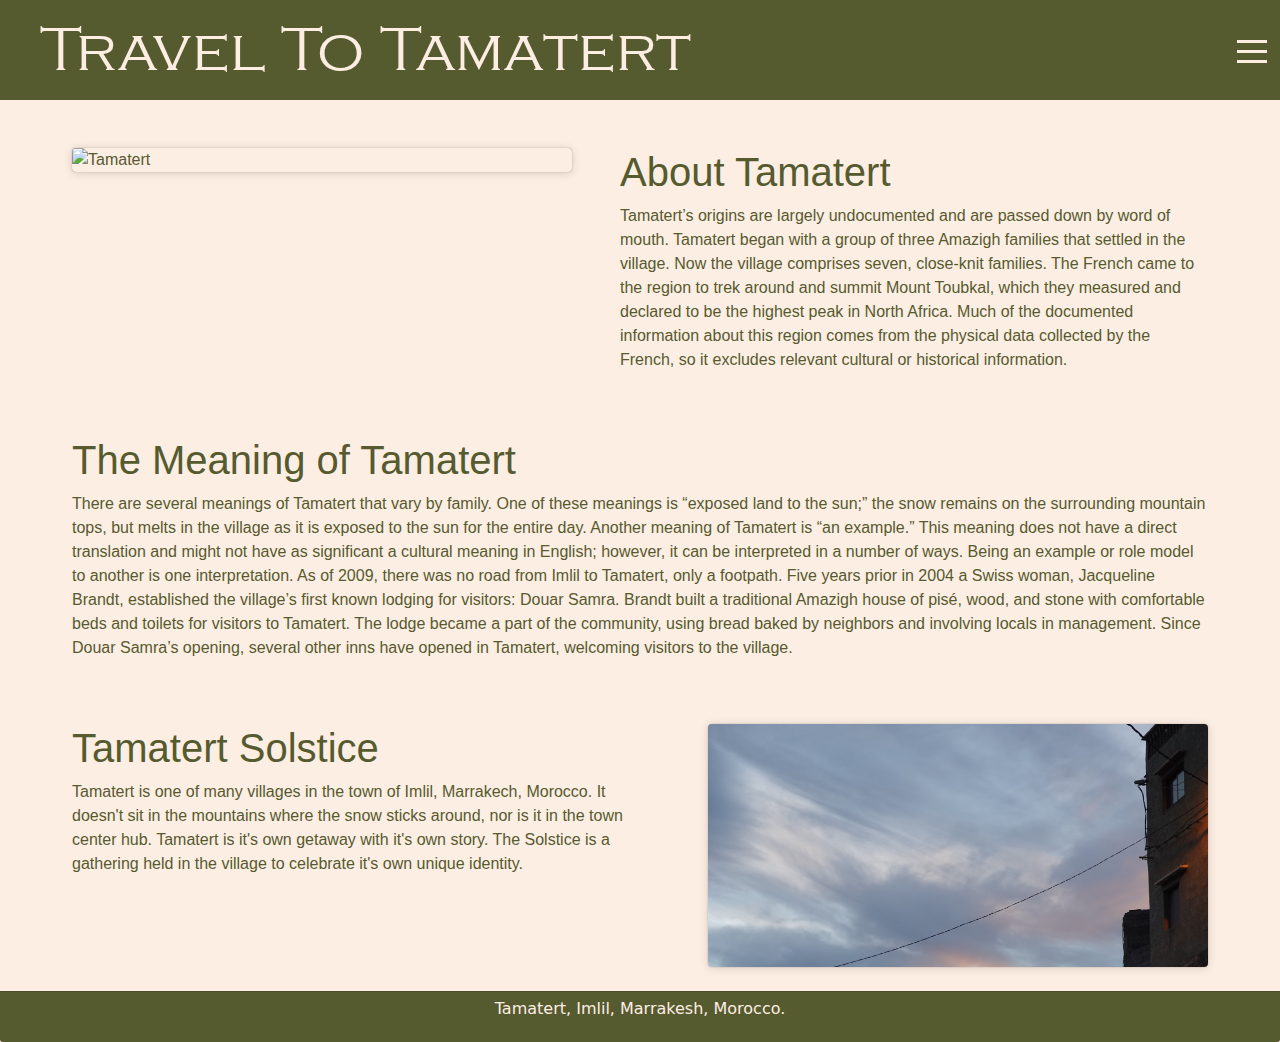
==== commit 92f089c4: "updates" ====
--- a/about.html
+++ b/about.html
@@ -6,13 +6,14 @@
       <meta name="viewport" content="width=device-width, initial-scale=1, shrink-to-fit=no">
       <meta name="description" content="Rural Tourism : Rabat, Morocco : D22">
       <meta name="author" content="Gabrielle Acquista">
-      <title>Travel Tamatert</title>
+      <title>Travel To Tamatert</title>
 
       <link rel="stylesheet" href="bootstrap-5.1.3-dist/css/bootstrap.min.css"/>
       <script src="https://code.jquery.com/jquery-3.1.0.min.js"></script>
       <script src="bootstrap-5.1.3-dist/js/bootstrap.min.js"></script>
       <link href="css/style.css" rel="stylesheet">
       <link href="css/content-formatting.css" rel="stylesheet">
+      <link href="css/about.css" rel="stylesheet">
       <link href="css/sidebar.css" rel="stylesheet">
 
     </head>
@@ -20,49 +21,106 @@
       <div id="mainwrapper">
         <nav id="rightmenu" class="navbar-brand">
           <div class="innertube">
-            <h3>MENU</h3>
+            <div class="logo-image-sidebar">
+              <img src="imgs/round-1-2.png" alt="Tamatert, Morocco. Logo">
+            </div>
             <ul>
-              <li><a class="side-bar-link" href="index.html">Home</a></li>
-              <li><a class="side-bar-link" href="auberges.html">The Auberges</a> </li>
-              <li><a class="side-bar-link" href="about.html">About Tamatert</a></li>
-              <li><a class="side-bar-link" href="location.html">Location</a></li>
+              <li><a id="home" class="side-bar-link" href="index.html#home">Home</a></li>
+              <li><a id="about" class="side-bar-link has-submenu" href="about.html#about">About Tamatert</a>
+                <ul class="submenu collapse">
+                  <li><a class="nav-link" href="#">Tamatert Solstice </a></li>
+                </ul>
+              </li>
+              <li><a id="inns" class="side-bar-link has-submenu" href="auberges.html#inns">The Auberges</a>
+                <ul class="submenu collapse">
+                  <li><a class="nav-link" href="inns/atlas.html">Atlas Tamatert</a></li>
+                  <li><a class="nav-link" href="inns/dourr.html">Dourr Samra </a></li>
+                  <li><a class="nav-link" href="inns/hiba.html">Hiba Lodge </a></li>
+                  <li><a class="nav-link" href="inns/jardins.html">Les Jardins du Toubkal </a></li>
+                  <li><a class="nav-link" href="inns/kasbah.html">Kasbah Imlil </a></li>
+                </ul>
+              </li>
+              <li><a id="reviews" class="side-bar-link" href="guestbook.html#reviews">The Guest Book</a></li>
+              <li><a id="loc" class="side-bar-link" href="location.html#loc">Location</a></li>
+              <li><a id="gal" class="side-bar-link" href="gallery.html#gal">Gallery</a></li>
             </ul>
           </div>
         </nav>
         <header id="header">
           <div class="innertube">
             <div class="nav">
-              <h1>Travel Tamatert</h1>
+              <h1>Travel To Tamatert</h1>
               <button class="navbar-toggler first-button" type="button" aria-label="Toggle navigation">
                 <div class="animated-icon1"><span></span><span></span><span></span></div>
               </button>                
               </div>
             </div>
-          </div>
         </header>
 
         <div id="contentwrapper">
           <div id="content">
-            <div class="innertube main-logo-section">
-              <div class="side-logo">
-                <h1 id="side-logo-header">About Tamatert!</h1>
-                <p></p>
+            <div class="innertube main-section-about">
+              <div class="about-pic">
+                <img src="imgs/tamatert_brighter.jpg" alt="Tamatert">
               </div>
-                <div class="logo-image">
-                  <img src="imgs/3-4.png" alt="Tamatert, Morocco. Logo">
-                </div>
-            </div>
 
-            <div class="innertube">
-                <div id="content">
-                  <div class="gallery">
-                   
-                  </div>
-                  <!--close gallery -->
-                </div>
-                <!-- close content -->
+               <div class="about-text-main">
+                 <h1>About Tamatert</h1>
+                <p>
+                  Tamatert’s origins are largely undocumented and are passed down by word of mouth. 
+                  Tamatert began with a group of three Amazigh families that settled in the village. 
+                  Now the village comprises seven, close-knit families. 
+                  The French came to the region to trek around and summit Mount Toubkal, which they measured and 
+                  declared to be the highest peak in North Africa. Much of the documented information about 
+                  this region comes from the physical data collected by the French, so it excludes relevant 
+                  cultural or historical information.
+                </p>
+              </div> 
+            </div> 
+
+            <div class="innertube main-section-about">
+               <div class="">
+                 <h1>The Meaning of Tamatert</h1>
+                <p>
+                  There are several meanings of Tamatert that vary by family. 
+                  One of these meanings is “exposed land to the sun;” the 
+                  snow remains on the surrounding mountain tops, but melts 
+                  in the village as it is exposed to the sun for the entire 
+                  day. Another meaning of Tamatert is “an example.” This 
+                  meaning does not have a direct translation and might not 
+                  have as significant a cultural meaning in English; however,
+                   it can be interpreted in a number of ways. Being an 
+                   example or role model to another is one interpretation. 
+                   As of 2009, there was no road from Imlil to Tamatert, 
+                   only a footpath. Five years prior in 2004 a Swiss woman, 
+                   Jacqueline Brandt, established the village’s first known 
+                   lodging for visitors: Douar Samra. Brandt built a 
+                   traditional Amazigh house of pisé, wood, and stone with 
+                   comfortable beds and toilets for visitors to Tamatert. 
+                   The lodge became a part of the community, using bread 
+                   baked by neighbors and involving locals in management. 
+                   Since Douar Samra’s opening, several other inns have 
+                   opened in Tamatert, welcoming visitors to the village. 
+                </p>
+              </div> 
+            </div> 
+
+            <div class="innertube event-section-about">
+              <div class="about-pic">
+                <img src="imgs/cropped-sunset.jpg" alt="Tamatert">
               </div>
-              <!-- close innertube -->
+
+               <div class="about-text-solstice">
+                 <h1>Tamatert Solstice</h1>
+                <p>
+                  Tamatert is one of many villages in the town of Imlil, Marrakech, Morocco.
+                  It doesn't sit in the mountains where the snow sticks around, nor is it 
+                  in the town center hub. Tamatert is it's own getaway with it's own story.
+                  The Solstice is a gathering held in the village to celebrate it's own unique identity.
+                </p>
+              </div> 
+            </div> 
+          
             </div>
           <!-- close content -->
         </div> 
@@ -77,6 +135,5 @@
       </div>
       <!-- close mainwrapper -->
   </main>
-
-    <script type="text/javascript" src="script.js"></script>
+  <script type="text/javascript" src="script.js"></script>
 </html>--- a/css/style.css
+++ b/css/style.css
@@ -10,26 +10,33 @@
     src: url(CopperplateGothicLight.ttf);
 }
 
+@font-face {
+    font-family: Poppins;
+    src: url(Poppins-BoldItalic.ttf);
+}
+
 #header {
     background: #565A2F;
+    align-items: center;
     height: 100px;
     width: 100%;
     top: 0;
     clear: both;
     overflow: visible;
     position: fixed;
-    z-index: 1;
-    position: fixed;
+    z-index: 9999;
+    transition: top 0.3s;
 }
 
 #header h1 {
     color: #FDEEE3;
     font-family: Copperplate;
     margin: 0;
-    text-align: center;
-    margin-left:24px;
-    padding-top: 16px;
-    font-size: 8ex;
+    text-align: left;
+    width: 70%;
+    padding-left:16px;
+    font-size: calc(100% + 3vw + 1vh);
+    /* font-size: 8ex; */
 }
 
 #header h2 {
@@ -41,7 +48,10 @@
 }
 
 .nav {
+    padding-left: 24px;
     justify-content: space-between;
+    align-items: center;
+    height: 100%;
 }
 
 #mainwrapper {
@@ -60,8 +70,10 @@
 
 #content {
     margin-right: 0px; /* Width of '#rightmenu' and '#leftmenu' combined. */
-    padding: 24px;
-    max-height:max-content;
+    padding-left: 48px;
+    padding-right: 48px;
+    padding-top: 24px;
+    max-height: max-content;
     bottom: 0;
     top: 0; 
 
@@ -73,7 +85,7 @@
     background: #565A2F;
     text-align: center;
     bottom: 0;
-    position: fixed;
+    position: relative;
     padding: 5px 0;
 }
 
@@ -82,10 +94,18 @@
 }
 
 .innertube{
-    margin: 16px; /* Padding for content */
     margin-top: 0;
+    height: 100%;
 }
 
 p {
     color: #565A2F;
 }
+
+.text-responsive {
+    font-size: calc(100% + 1vw + 1vh);
+  }
+
+.carousel-caption {
+    font-family: Poppins;
+}--- a/css/content-formatting.css
+++ b/css/content-formatting.css
@@ -1,39 +1,34 @@
 img {
     overflow: hidden;
     display: block;
-}
-
-#home-pic {
-    width: 700px;
-    height: fit-content;
-    border-radius: 4px;
-    box-shadow:0 0 1px 0 rgba(0,0,0,0.5),0 1px 10px 0 rgba(0,0,0,0.15); 
-}
-
-.main-logo-section {
-    display: flex;
-    align-items: center;
-    padding: 12px;
-    justify-content: space-between;
 }
 
 .side-logo {
     display: flex;
     flex-direction: column;
     float: left;
-    width: 700px;
-    padding-top: 16px;
+    width: 100%;
+    padding-bottom: 24px;
     color: #565A2F;
 }
 
-.logo-image img {
+
+.logo-image, img {
     float: left;
-    height: 400px;
-    width: 400px;
+    height: 200px;
+    width: 200px;
     justify-content: center;
     align-items: center;
     display: flex;
 }
+
+.logo-image-sidebar {
+    display: flex;
+    flex-direction: column;
+    padding-bottom: 12px;
+}
+
+
 
 .gallery {
     display: flex;
@@ -41,7 +36,7 @@
     flex-wrap: wrap;
     justify-content: space-between;
     margin: -1rem -1rem;
-    padding-bottom: 3rem;
+    padding: 12px;
 }
 
 .gallery-item {
--- a/css/about.css
+++ b/css/about.css
@@ -0,0 +1,36 @@
+.main-section-about {
+    display: flex;
+    flex-direction: row;
+    float: left;
+    width: 100%;
+    padding: 24px;
+    color: #565A2F;
+}
+
+.about-pic img {
+    width: 500px;
+    height: fit-content;
+    border-radius: 4px;
+    box-shadow:0 0 1px 0 rgba(0,0,0,0.5),0 1px 10px 0 rgba(0,0,0,0.15); 
+}
+
+.event-section-about {
+    display: flex;
+    flex-direction: row-reverse;
+    float: left;
+    width: 100%;
+    padding: 24px;
+    color: #565A2F;
+}
+
+.about-text-main {
+    display: flex;
+    flex-direction: column;
+    padding: 0px 12px 0px 48px;
+}
+
+.about-text-solstice {
+    display: flex;
+    flex-direction: column;
+    padding: 0px 48px 0px 0px;
+}--- a/css/sidebar.css
+++ b/css/sidebar.css
@@ -21,11 +21,12 @@
     cursor: pointer;
   }
   .navbar-toggler:focus,
-.navbar-toggler:active,
-.navbar-toggler-icon:focus {
+  .navbar-toggler:active,
+  .navbar-toggler-icon:focus {
     outline: none;
     box-shadow: none;
-}
+  }
+
   .animated-icon1 span{
     display: block;
     position: absolute;
@@ -95,8 +96,8 @@
     margin-right: 0;
     width: 250px;
     height: 100%;
-    padding-top: 170px;
-    bottom:50px;
+    padding-top: 120px;
+    padding-left: 24px;
     background: #8F8649;
 }
 
@@ -115,6 +116,12 @@
     transition: font-size .15s ease-in-out, color .15s ease-in-out,background-color .15s ease-in-out,border-color .15s ease-in-out;
 }
 .side-bar-link:hover{
-    color: #F8BF92;
     font-size: larger;
+    color: #fed8af;
 }
+
+.side-bar-link:target {
+  background-color: #FDEEE3;
+  color: #565A2F;
+  opacity: 75%;
+}
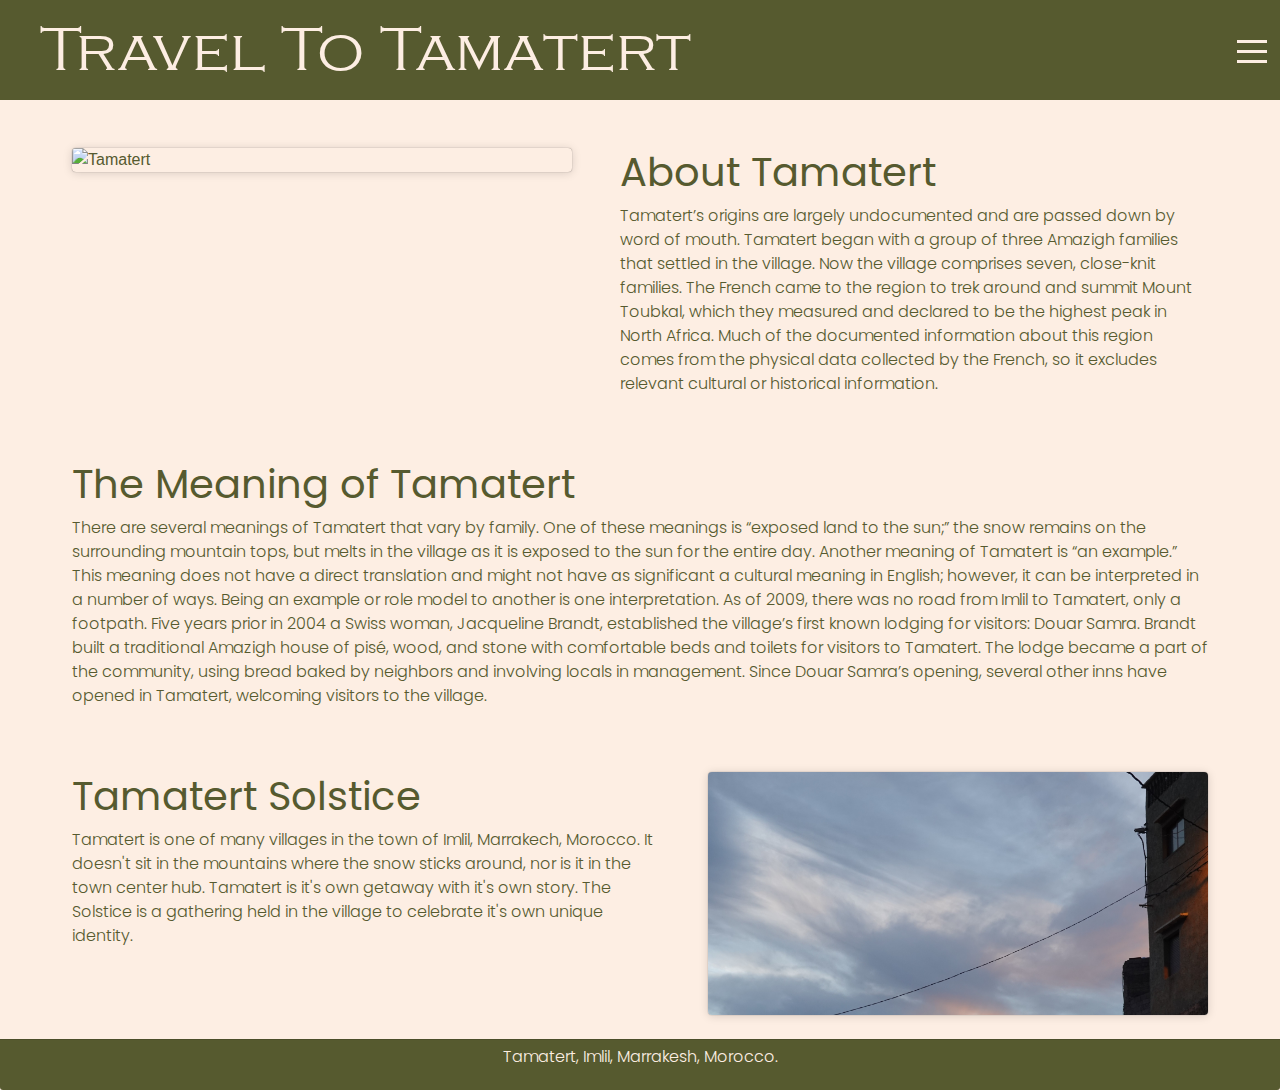
==== commit 09ed03d2: "updates" ====
--- a/about.html
+++ b/about.html
@@ -22,27 +22,47 @@
         <nav id="rightmenu" class="navbar-brand">
           <div class="innertube">
             <div class="logo-image-sidebar">
-              <img src="imgs/round-1-2.png" alt="Tamatert, Morocco. Logo">
+              <img src="imgs/FINAL-LOGO.png" alt="Tamatert, Morocco. Logo">
             </div>
             <ul>
               <li><a id="home" class="side-bar-link" href="index.html#home">Home</a></li>
-              <li><a id="about" class="side-bar-link has-submenu" href="about.html#about">About Tamatert</a>
-                <ul class="submenu collapse">
-                  <li><a class="nav-link" href="#">Tamatert Solstice </a></li>
-                </ul>
+              <li>
+                <div style="display: flex; flex-direction: row; justify-content: space-between;">
+                  <a id="about" class="side-bar-link" href="about.html#about">About</a>
+                  <button id="dropdown-btn-0">
+                    <svg id="drop-icon-0" viewBox="0 0 320 512" title="angle-down" >
+                      <path d="M143 352.3L7 216.3c-9.4-9.4-9.4-24.6 0-33.9l22.6-22.6c9.4-9.4 24.6-9.4 33.9 0l96.4 96.4 96.4-96.4c9.4-9.4 24.6-9.4 33.9 0l22.6 22.6c9.4 9.4 9.4 24.6 0 33.9l-136 136c-9.2 9.4-24.4 9.4-33.8 0z" />
+                    </svg>
+                  </button>
+                </div>
+                <div id="dropdown-container-0">
+                  <ul>
+                    <li><a class="drop-link" href="solstice.html">Tamatert Solstice</a></li>
+                  </ul>
+                </div>
               </li>
-              <li><a id="inns" class="side-bar-link has-submenu" href="auberges.html#inns">The Auberges</a>
-                <ul class="submenu collapse">
-                  <li><a class="nav-link" href="inns/atlas.html">Atlas Tamatert</a></li>
-                  <li><a class="nav-link" href="inns/dourr.html">Dourr Samra </a></li>
-                  <li><a class="nav-link" href="inns/hiba.html">Hiba Lodge </a></li>
-                  <li><a class="nav-link" href="inns/jardins.html">Les Jardins du Toubkal </a></li>
-                  <li><a class="nav-link" href="inns/kasbah.html">Kasbah Imlil </a></li>
-                </ul>
+              <li>
+                <div style="display: flex; flex-direction: row; justify-content: space-between;">
+                  <a id="inns" class="side-bar-link" href="auberges.html#inns">Auberges</a>
+                  <button id="dropdown-btn-1">
+                    <svg id="drop-icon" viewBox="0 0 320 512" title="angle-down" >
+                      <path d="M143 352.3L7 216.3c-9.4-9.4-9.4-24.6 0-33.9l22.6-22.6c9.4-9.4 24.6-9.4 33.9 0l96.4 96.4 96.4-96.4c9.4-9.4 24.6-9.4 33.9 0l22.6 22.6c9.4 9.4 9.4 24.6 0 33.9l-136 136c-9.2 9.4-24.4 9.4-33.8 0z" />
+                    </svg>
+                  </button>
+                </div>
+                <div id="dropdown-container-1">
+                  <ul>
+                    <li><a class="drop-link" href="atlas.html">Atlas Tamatert</a></li>
+                    <li><a class="drop-link" href="dourr.html">Douar Samra </a></li>
+                    <li><a class="drop-link" href="hiba.html">Hiba Lodge </a></li>
+                    <li><a class="drop-link" href="jardins.html">Les Jardins du Toubkal </a></li>
+                    <li><a class="drop-link" href="kasbah.html">Kasbah Imlil </a></li>
+                  </ul>
+                </div>                
               </li>
               <li><a id="reviews" class="side-bar-link" href="guestbook.html#reviews">The Guest Book</a></li>
               <li><a id="loc" class="side-bar-link" href="location.html#loc">Location</a></li>
-              <li><a id="gal" class="side-bar-link" href="gallery.html#gal">Gallery</a></li>
+              <li><a id="gal" class="side-bar-link" style="padding-bottom: 70px;" href="gallery.html#gal">Gallery</a></li>
             </ul>
           </div>
         </nav>
@@ -136,4 +156,31 @@
       <!-- close mainwrapper -->
   </main>
   <script type="text/javascript" src="script.js"></script>
+  <script>
+    var dropdownAbout = document.getElementById("dropdown-btn-0");
+    var i;
+
+    dropdownAbout.addEventListener("click", function() {
+        this.classList.toggle("active");
+        var dropdownContent = document.getElementById("dropdown-container-0");
+        if (dropdownContent.style.display === "block") {
+          dropdownContent.style.display = "none";
+        } else {
+          dropdownContent.style.display = "block";
+        }
+      });
+
+    var dropdownInns = document.getElementById("dropdown-btn-1");
+    var i;
+
+    dropdownInns.addEventListener("click", function() {
+        this.classList.toggle("active");
+        var dropdownContent = document.getElementById("dropdown-container-1");
+        if (dropdownContent.style.display === "block") {
+          dropdownContent.style.display = "none";
+        } else {
+          dropdownContent.style.display = "block";
+        }
+      });
+  </script>
 </html>--- a/css/style.css
+++ b/css/style.css
@@ -11,8 +11,12 @@
 }
 
 @font-face {
-    font-family: Poppins;
-    src: url(Poppins-BoldItalic.ttf);
+    font-family: Poppins-Reg;
+    src: url(Poppins-Regular.ttf);
+}
+@font-face {
+    font-family: Poppins-Light;
+    src: url(Poppins-Light.ttf);
 }
 
 #header {
@@ -41,6 +45,7 @@
 
 #header h2 {
     color: #FDEEE3;
+    font-family: Poppins-Reg;
     font-size: smaller;
     margin: 0;
     padding-top: 15px;
@@ -79,6 +84,11 @@
 
 }
 
+p {
+    font-family: Poppins-Light;
+    color: #565A2F;
+}
+
 #footer{ 
     clear: left;
     width: 100%;
@@ -98,14 +108,8 @@
     height: 100%;
 }
 
-p {
-    color: #565A2F;
-}
 
 .text-responsive {
     font-size: calc(100% + 1vw + 1vh);
   }
 
-.carousel-caption {
-    font-family: Poppins;
-}--- a/css/about.css
+++ b/css/about.css
@@ -1,3 +1,8 @@
+@font-face {
+    font-family: Poppins-Reg;
+    src: url(Poppins-Regular.ttf);
+}
+
 .main-section-about {
     display: flex;
     flex-direction: row;
@@ -6,7 +11,9 @@
     padding: 24px;
     color: #565A2F;
 }
-
+h1 {
+    font-family: Poppins-Reg;
+}
 .about-pic img {
     width: 500px;
     height: fit-content;
--- a/css/sidebar.css
+++ b/css/sidebar.css
@@ -91,6 +91,8 @@
     display: flex;
     align-content: flex-start;
     justify-content: flex-start;
+    overflow-y: scroll;
+    scrollbar-width: none;
     float: right;
     right: -250px;
     margin-right: 0;
@@ -125,3 +127,84 @@
   color: #565A2F;
   opacity: 75%;
 }
+
+#dropdown-btn-1 {
+  margin-right:4px;
+  text-decoration: none;
+  display: block;
+  border: none;
+  background: none;
+  width:30px;
+  text-align: left;
+  cursor: pointer;
+  outline: none;
+}
+
+#dropdown-container-1 {
+  display: none;
+  background-color: #ab924f;
+  font-size: 15px;
+  padding-left: 8px;
+}
+
+.drop-link {
+  color: #FDEEE3;
+  text-decoration: none;
+  padding:4px;
+  padding-left:20px;
+  display: block;
+  transition: font-size .15s ease-in-out, color .15s ease-in-out,background-color .15s ease-in-out,border-color .15s ease-in-out;
+}
+
+.drop-link:hover{
+  font-size: 17px;
+  color: #fed8af;
+}
+
+#rightmenu::-webkit-scrollbar {
+  display: none;
+}
+
+#drop-icon {
+  width: 30px; height: 30px; fill:#FDEEE3;
+}
+
+#drop-icon:hover {
+  fill:#fed8af;
+}
+
+#drop-icon:active {
+  fill: white;
+}
+
+
+#dropdown-btn-0 {
+  margin-right:4px;
+  text-decoration: none;
+  display: block;
+  border: none;
+  background: none;
+  width:30px;
+  text-align: left;
+  cursor: pointer;
+  outline: none;
+}
+
+#dropdown-container-0 {
+  display: none;
+  background-color: #ab924f;
+  font-size: 15px;
+  padding-left: 8px;
+}
+
+#drop-icon-0 {
+  width: 30px; height: 30px; fill:#FDEEE3;
+}
+
+#drop-icon-0:hover {
+  fill:#fed8af;
+}
+
+#drop-icon-0:active {
+  fill: white;
+}
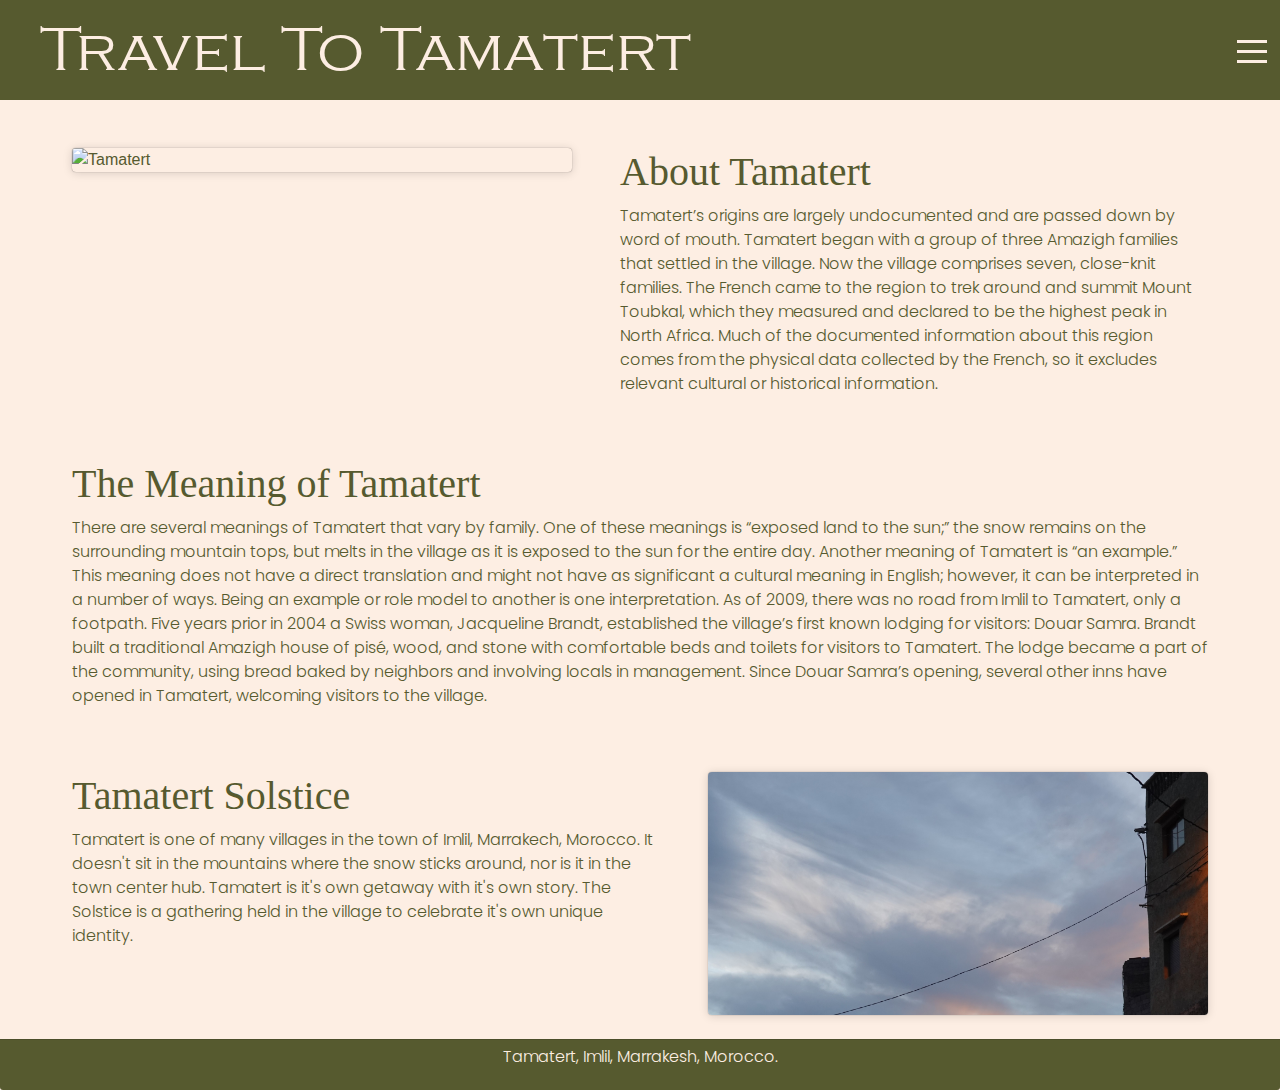
==== commit eb1a71dd: "push to host" ====
--- a/about.html
+++ b/about.html
@@ -127,7 +127,9 @@
 
             <div class="innertube event-section-about">
               <div class="about-pic">
-                <img src="imgs/cropped-sunset.jpg" alt="Tamatert">
+                <a href="solstice.html">
+                  <img src="imgs/cropped-sunset.jpg" alt="Tamatert">
+                </a>
               </div>
 
                <div class="about-text-solstice">
--- a/css/style.css
+++ b/css/style.css
@@ -10,6 +10,8 @@
     src: url(CopperplateGothicLight.ttf);
 }
 
+@import url('https://fonts.googleapis.com/css2?family=EB+Garamond:wght@600&display=swap');
+
 @font-face {
     font-family: Poppins-Reg;
     src: url(Poppins-Regular.ttf);
@@ -17,6 +19,11 @@
 @font-face {
     font-family: Poppins-Light;
     src: url(Poppins-Light.ttf);
+}
+
+h1,h2 {
+    font-family: 'EB Garamond', serif;
+    color: #565A2F;
 }
 
 #header {
@@ -45,7 +52,7 @@
 
 #header h2 {
     color: #FDEEE3;
-    font-family: Poppins-Reg;
+    font-family: 'EB Garamond', serif;
     font-size: smaller;
     margin: 0;
     padding-top: 15px;
--- a/css/about.css
+++ b/css/about.css
@@ -2,6 +2,13 @@
     font-family: Poppins-Reg;
     src: url(Poppins-Regular.ttf);
 }
+
+@font-face {
+    font-family: Poppins-IT;
+    src: url(Poppins-SemiBoldItalic.ttf);
+}
+
+@import url('https://fonts.googleapis.com/css2?family=EB+Garamond:wght@600&display=swap');
 
 .main-section-about {
     display: flex;
@@ -12,7 +19,7 @@
     color: #565A2F;
 }
 h1 {
-    font-family: Poppins-Reg;
+    font-family: 'EB Garamond', serif;
 }
 .about-pic img {
     width: 500px;
@@ -40,4 +47,29 @@
     display: flex;
     flex-direction: column;
     padding: 0px 48px 0px 0px;
+}
+
+.about-pic-sun img{
+    width: 500px;
+    height: fit-content;
+    display: flex;
+    align-content: center;
+    float: right; 
+    margin: 16px;
+    margin-top: 64px;
+}
+
+.main-section-about-solstice {
+    display: flex;
+    flex-direction: row;
+    flex-wrap: wrap;
+    float: left;
+    width: 100%;
+    padding: 24px;
+    color: #565A2F;
+    text-align: justify;
+}
+
+.emphasis {
+    font-family: Poppins-IT;
 }--- a/css/sidebar.css
+++ b/css/sidebar.css
@@ -1,6 +1,12 @@
 @font-face {
     font-family: Copperplate;
     src: url(CopperplateGothicLight.ttf);
+}
+
+@import url('https://fonts.googleapis.com/css2?family=EB+Garamond:wght@600&display=swap');
+
+ul li a {
+  font-family: 'EB Garamond', serif;
 }
 
 .animated-icon1 {
@@ -123,9 +129,8 @@
 }
 
 .side-bar-link:target {
-  background-color: #FDEEE3;
-  color: #565A2F;
-  opacity: 75%;
+  font-size: larger;
+    color: #fed8af;
 }
 
 #dropdown-btn-1 {
@@ -161,6 +166,10 @@
   color: #fed8af;
 }
 
+.drop-link:target {
+  color: #fed8af;
+}
+
 #rightmenu::-webkit-scrollbar {
   display: none;
 }
